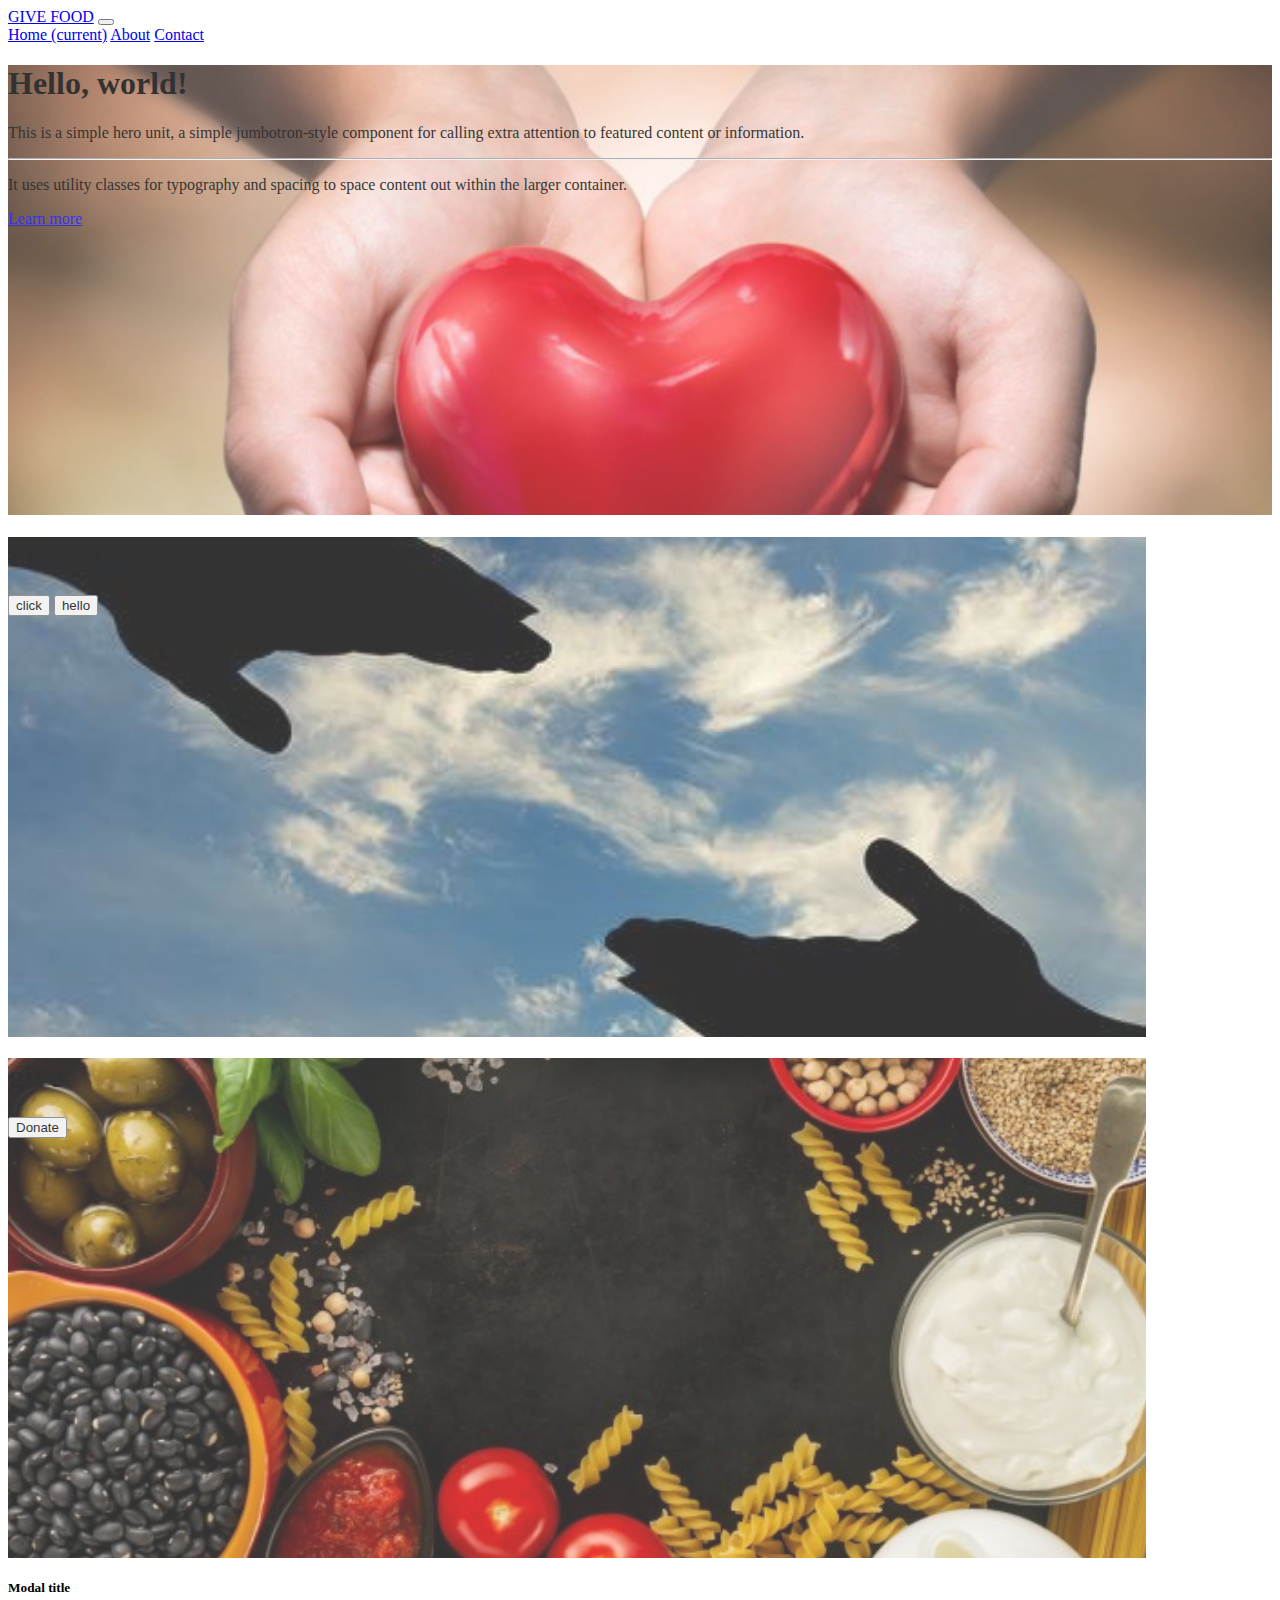
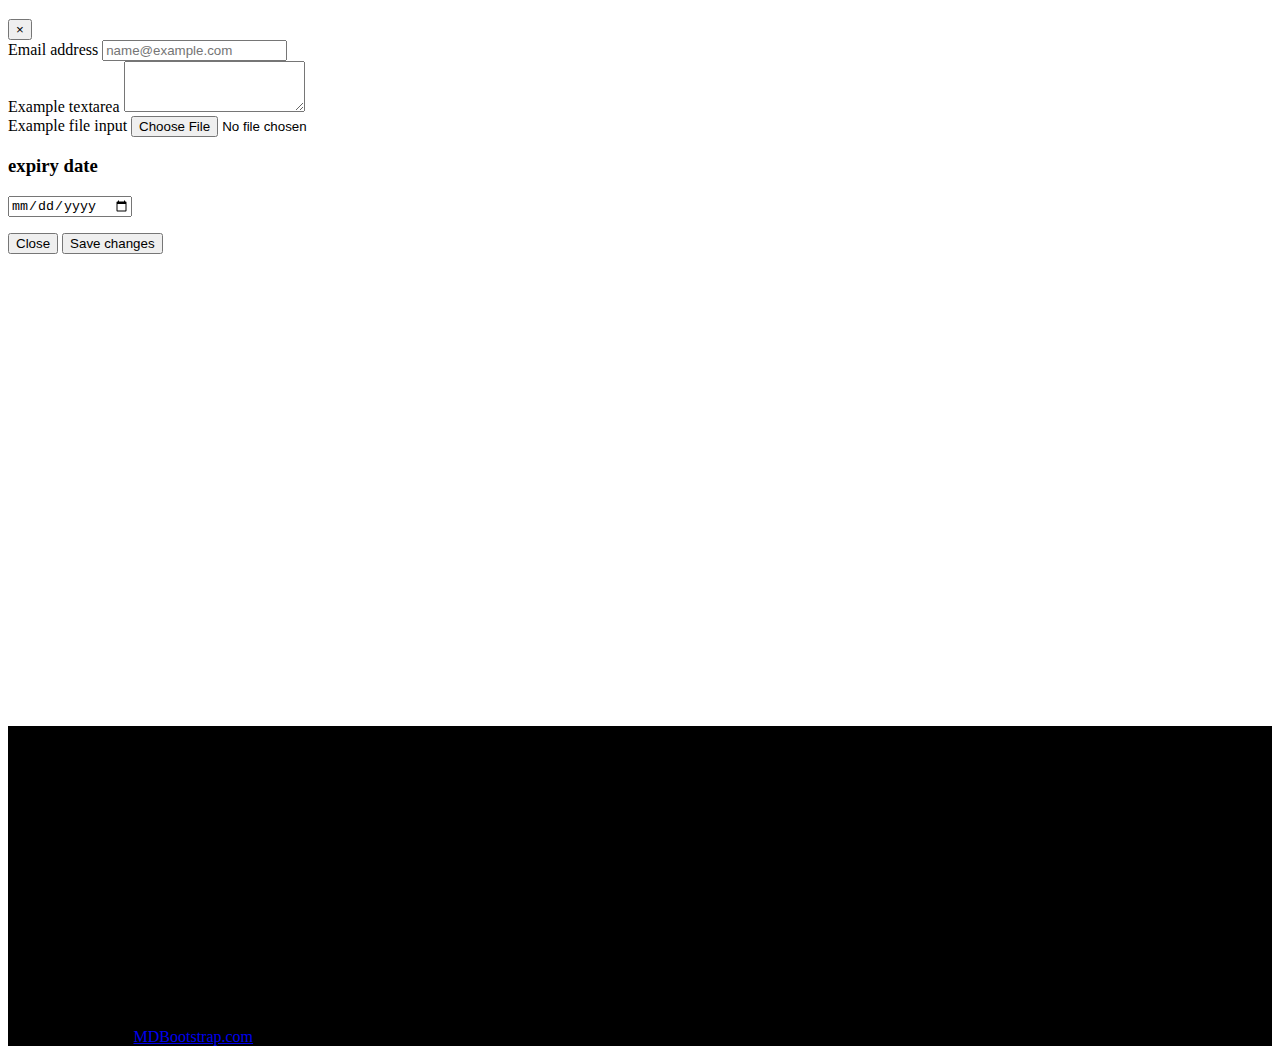
==== index.html @ f4e607a1 "first draft ui" ====
<!doctype <!DOCTYPE html>
<html>
<head>
  <meta charset="utf-8" />
  <meta http-equiv="X-UA-Compatible" content="IE=edge">
  <title>Page Title</title>
  <meta name="viewport" content="width=device-width, initial-scale=1">
  <link rel="stylesheet" type="text/css" media="screen" href="main.css" />
  <link rel="stylesheet" href="https://stackpath.bootstrapcdn.com/bootstrap/4.1.3/css/bootstrap.min.css" integrity="sha384-MCw98/SFnGE8fJT3GXwEOngsV7Zt27NXFoaoApmYm81iuXoPkFOJwJ8ERdknLPMO" crossorigin="anonymous">

<script src="index.js"></script>
</head>
<body>
    <nav class="navbar navbar-expand-lg navbar-light bg-light">
        <a class="navbar-brand" href="#">GIVE FOOD</a>
        <button class="navbar-toggler" type="button" data-toggle="collapse" data-target="#navbarNavAltMarkup" aria-controls="navbarNavAltMarkup" aria-expanded="false" aria-label="Toggle navigation">
          <span class="navbar-toggler-icon"></span>
        </button>
        <div class="collapse navbar-collapse" id="navbarNavAltMarkup">
          <div class="navbar-nav ">
            <a class="nav-item nav-link active" href="#">Home <span class="sr-only">(current)</span></a>
            <a class="nav-item nav-link" href="#">About</a>
            <a class="nav-item nav-link" href="#">Contact</a>
          </div>
        </div>
      </nav>

      <div class="jumbotron hi">
          <h1 class="display-4">Hello, world!</h1>
          <p class="lead">This is a simple hero unit, a simple jumbotron-style component for calling extra attention to featured content or information.</p>
          <hr class="my-4">
          <p>It uses utility classes for typography and spacing to space content out within the larger container.</p>
          <a class="btn btn-primary btn-lg" href="#" role="button">Learn more</a>
      </div>

      <section class="container-fluid">
          <div class="row">
              <div class="col-lg-6 help">
                <h1>Search</h1>
                <button type="button" onclick="document.location='./selection.html'"> click </button>

                <button type="button" class="btn btn-outline-warning" data-toggle='modal' data-target='#mymodal'>hello</button>
              </div>
              <div class="col-lg-6 give">
                  <h1>give</h1>
                  <!-- Button trigger modal -->
                <button type="button" class="btn btn-outline-success" data-toggle="modal" data-target="#exampleModal">
                    Donate
                  </button>
              </div>
                  
                  <!-- Modal -->
                  <div class="modal fade" id="exampleModal" tabindex="-1" role="dialog" aria-labelledby="exampleModalLabel" aria-hidden="true">
                    <div class="modal-dialog" role="document">
                      <div class="modal-content">
                        <div class="modal-header">
                          <h5 class="modal-title" id="exampleModalLabel">Modal title</h5>
                          <button type="button" class="close" data-dismiss="modal" aria-label="Close">
                            <span aria-hidden="true">&times;</span>
                          </button>
                        </div>
                        <div class="modal-body">
                            <form>
                                <div class="form-group">
                                  <label for="exampleFormControlInput1">Email address</label>
                                  <input type="email" class="form-control" id="exampleFormControlInput1" placeholder="name@example.com">
                                </div>
                                <div class="form-group">
                                    <label for="exampleFormControlTextarea1">Example textarea</label>
                                    <textarea class="form-control" id="exampleFormControlTextarea1" rows="3"></textarea>
                                  </div>
                                  
                                <div class="form-group">
                                  <label for="exampleFormControlFile1">Example file input</label>
                                  <input type="file" class="form-control-file" id="exampleFormControlFile1">
                                </div>
                                <h3>expiry date</h3>
                                <input type='date'>

                                  
                            </form>

                        </div>
                        <div class="modal-footer">
                          <button type="button" class="btn btn-secondary" data-dismiss="modal">Close</button>
                          <button type="button" class="btn btn-primary">Save changes</button>
                        </div>
                      </div>
                    </div>
                  </div>

                </div>
          </div>
              
      </section>
      <section class="container-fluid">
          <div class="row white">         
            
          </div>
          </div>
      </section>
      <section class="container-fluid">
          <div class="pimg1">
           </div>
          </div>
      </section>

      <footer class="footer font-small blue">
          <div class="row">
              <div class="col-lg-5 fot">
                  <h4> OPENING TIMES</h4>
                  <p>Sunday - Thursday: 11.30am - 10.30pm <br>Friday - Saturday: 11.30am - 11.00pm </p>
                
              </div>
              <div class="col-lg-3 fot">
                  <h4>SOCIAL MEDIA</h4>
                  <ul>
                      <li>Facebook</li>
                      <li>Instagram</li>
                      <li>Sign up</li>
                    </ul>
           </div>
            
               <div class="col-lg-3 fot">
                  <h4>CONTACT US</h4>
                  <p>Call: 07700 900529
                    <br>
                    Email:lalalashes@googlemail.com
                  </p>
           </div>
         
              
          </div>
          <div class="footer-copyright text-center py-3">© 2018 Copyright:
            <a href="https://mdbootstrap.com/bootstrap-tutorial/"> MDBootstrap.com</a>
          </div>  
        </footer>
        <script src="https://code.jquery.com/jquery-3.3.1.slim.min.js" integrity="sha384-q8i/X+965DzO0rT7abK41JStQIAqVgRVzpbzo5smXKp4YfRvH+8abtTE1Pi6jizo" crossorigin="anonymous"></script>
        <script src="https://cdnjs.cloudflare.com/ajax/libs/popper.js/1.14.3/umd/popper.min.js" integrity="sha384-ZMP7rVo3mIykV+2+9J3UJ46jBk0WLaUAdn689aCwoqbBJiSnjAK/l8WvCWPIPm49" crossorigin="anonymous"></script>
        <script src="https://stackpath.bootstrapcdn.com/bootstrap/4.1.3/js/bootstrap.min.js" integrity="sha384-ChfqqxuZUCnJSK3+MXmPNIyE6ZbWh2IMqE241rYiqJxyMiZ6OW/JmZQ5stwEULTy" crossorigin="anonymous"></script>
</body>

</html>
---- main.css ----
.hi {
 
    background-image:url('givinghands.jpg');
    width: 100%;
    min-height: 450px;
    position: relative;
    opacity: 0.80;
    background-position: center;
    background-size: cover;
    background-attachment: fixed;
}

.give{
    background-image:url('givefood.jpg');
    opacity: 0.80;
    height: 500px;
    width: 90%;
    background-repeat: no-repeat;
    background-position: center;
    background-size: cover;



}
.help {
    background-image:url('helping.jpg');
    opacity: 0.80;
    height: 500px;
    width: 90%;
    background-repeat: no-repeat;
    background-position: center;
    background-size: cover;
}
.pimg1 {
    background-image:url(thx.png);
    width: 100%;
    height: 400px;
    position: relative;
    opacity: 0.80;
    background-position: center;
    background-attachment: fixed;
    background-size: contain;
    background-repeat: no-repeat;
}

.white {
    background-image: white;
    height: 50px;
}
.footer {
    background-color: black;
    text-decoration-color: azure;
}
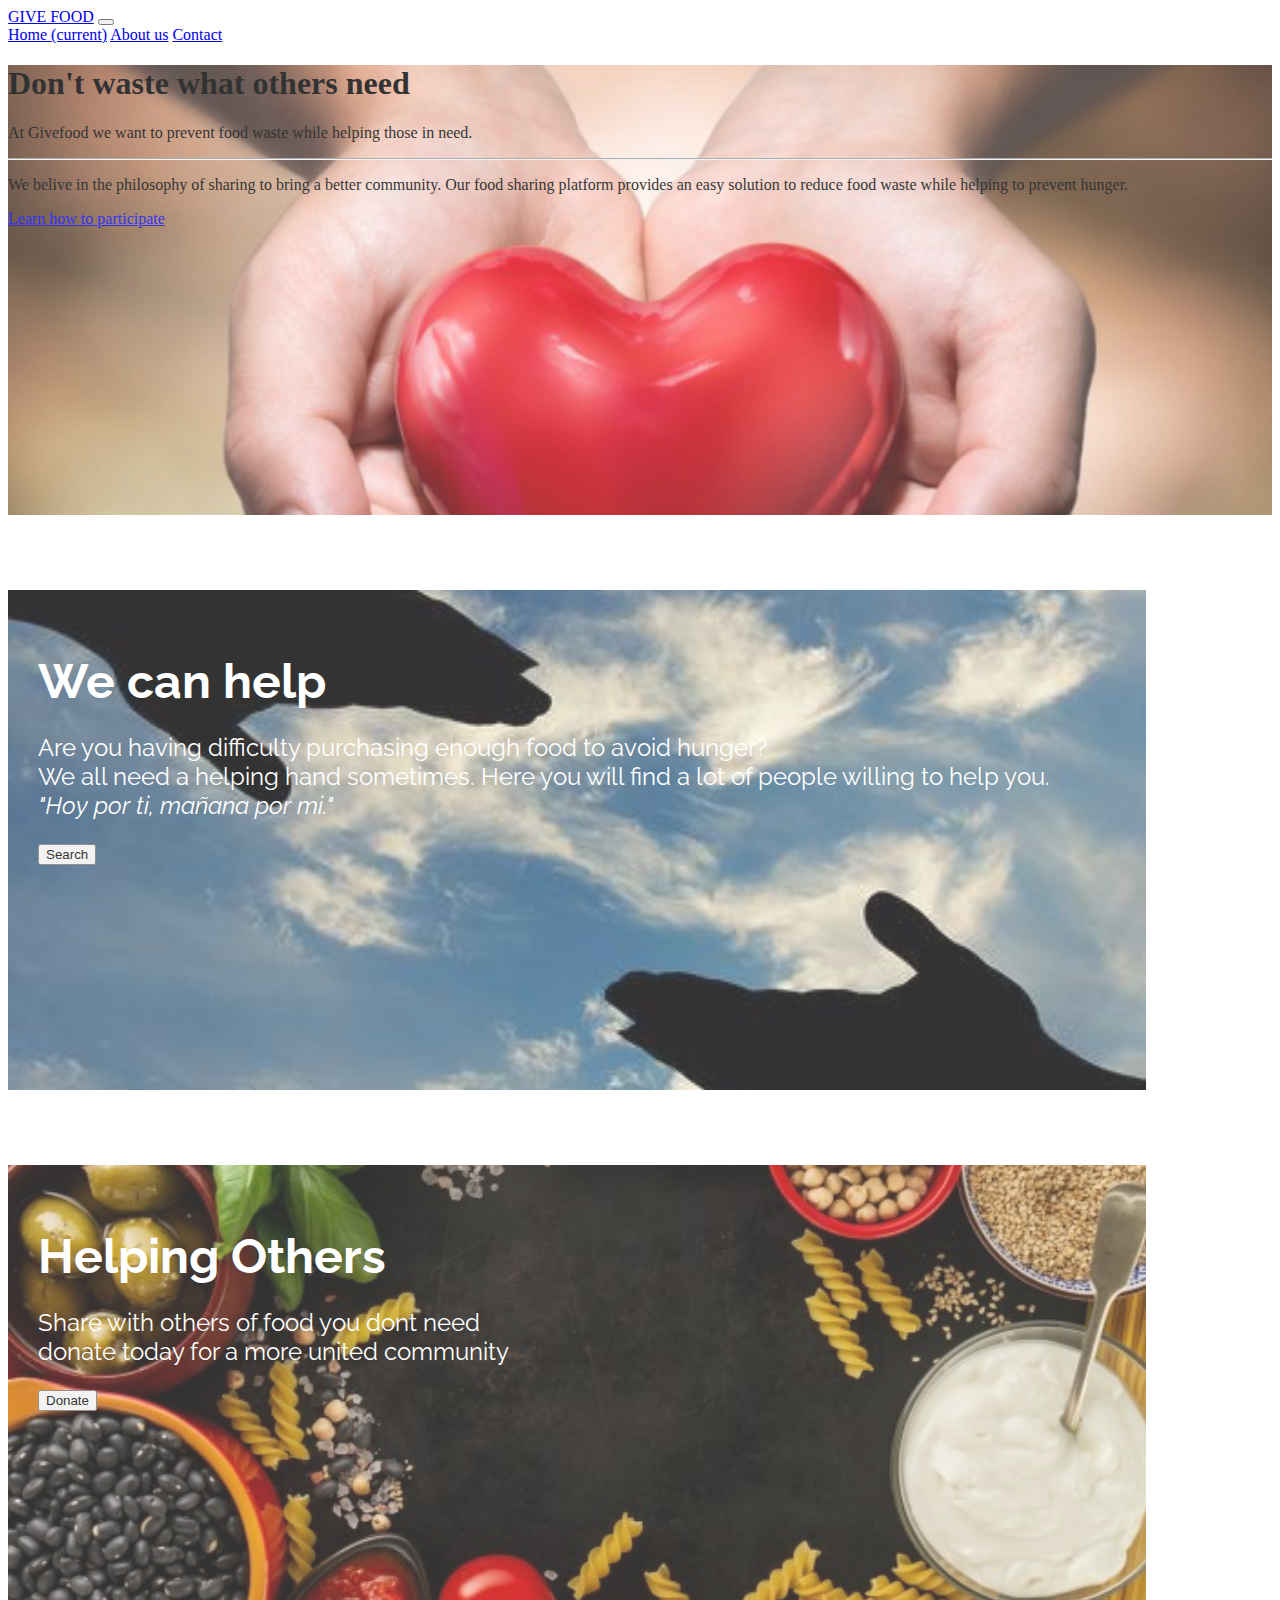
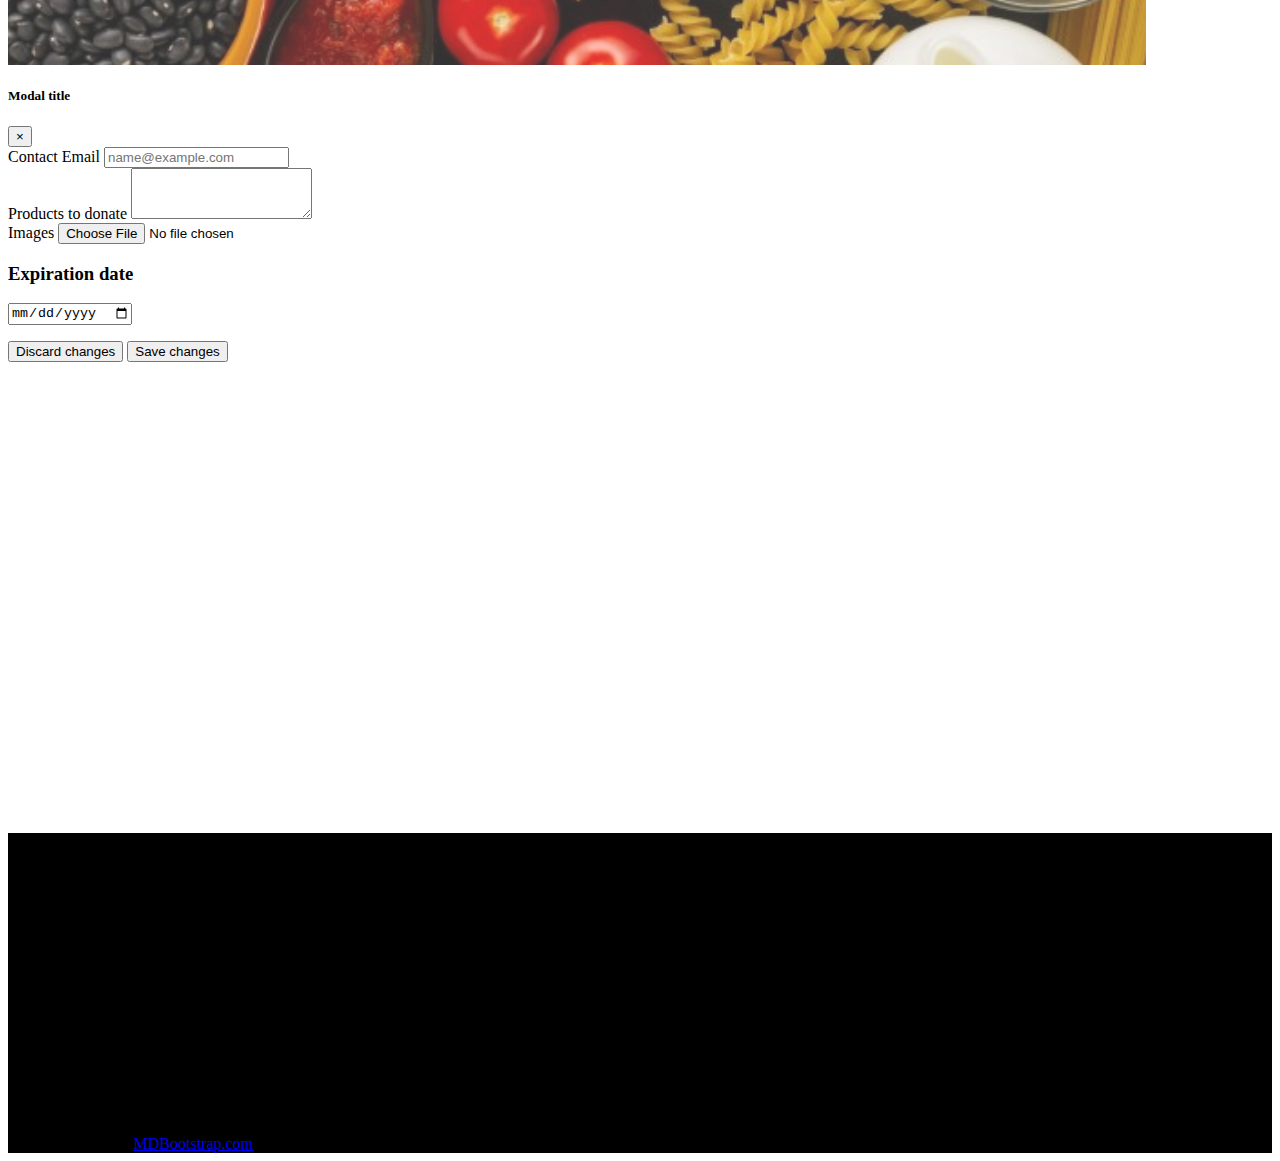
==== commit 401900db: "edited web" ====
--- a/index.html
+++ b/index.html
@@ -7,7 +7,7 @@
   <meta name="viewport" content="width=device-width, initial-scale=1">
   <link rel="stylesheet" type="text/css" media="screen" href="main.css" />
   <link rel="stylesheet" href="https://stackpath.bootstrapcdn.com/bootstrap/4.1.3/css/bootstrap.min.css" integrity="sha384-MCw98/SFnGE8fJT3GXwEOngsV7Zt27NXFoaoApmYm81iuXoPkFOJwJ8ERdknLPMO" crossorigin="anonymous">
-
+  <link href="https://fonts.googleapis.com/css?family=Raleway" rel="stylesheet">
 <script src="index.js"></script>
 </head>
 <body>
@@ -19,34 +19,49 @@
         <div class="collapse navbar-collapse" id="navbarNavAltMarkup">
           <div class="navbar-nav ">
             <a class="nav-item nav-link active" href="#">Home <span class="sr-only">(current)</span></a>
-            <a class="nav-item nav-link" href="#">About</a>
+            <a class="nav-item nav-link" href="#">About us</a>
             <a class="nav-item nav-link" href="#">Contact</a>
           </div>
         </div>
       </nav>
 
       <div class="jumbotron hi">
-          <h1 class="display-4">Hello, world!</h1>
-          <p class="lead">This is a simple hero unit, a simple jumbotron-style component for calling extra attention to featured content or information.</p>
+          <h1 class="display-4">Don't waste what others need</h1>
+          <p class="lead">  At Givefood we want to prevent food waste while helping those in need.</p>
           <hr class="my-4">
-          <p>It uses utility classes for typography and spacing to space content out within the larger container.</p>
-          <a class="btn btn-primary btn-lg" href="#" role="button">Learn more</a>
+          <p>We belive in the philosophy of sharing to bring a better community. Our food sharing platform provides an easy solution to reduce food waste while helping to prevent hunger.</p>
+          <a class="btn btn-primary btn-lg" href="#" role="button">Learn how to participate</a>
       </div>
 
       <section class="container-fluid">
           <div class="row">
               <div class="col-lg-6 help">
-                <h1>Search</h1>
-                <button type="button" onclick="document.location='./selection.html'"> click </button>
-
-                <button type="button" class="btn btn-outline-warning" data-toggle='modal' data-target='#mymodal'>hello</button>
+                <div class ='helptext'>
+                <h1 class ='bold_header'>We can help</h1>
+                <p>Are you having difficulty purchasing enough food to avoid hunger?
+                  <br>
+                  We all need a helping hand sometimes. Here you will find a lot of people willing to help you.
+                  <br>
+                  <i>"Hoy por ti, mañana por mi."</i>
+                  
+                </p>
+              
+                <button type="button" class="btn btn-outline-warning" onclick="document.location='./selection.html'"> Search </button>
+              </div>
               </div>
               <div class="col-lg-6 give">
-                  <h1>give</h1>
-                  <!-- Button trigger modal -->
-                <button type="button" class="btn btn-outline-success" data-toggle="modal" data-target="#exampleModal">
-                    Donate
-                  </button>
+                <div class = 'givetext helptext'>
+                    <h1 class=bold_header>Helping Others</h1>
+                    <p> Share with others of food you dont need
+                      <br>
+                        donate today for a more united community   
+                    </p>
+                    <!-- Button trigger modal -->
+                  <button type="button" class="btn btn-outline-success" data-toggle="modal" data-target="#exampleModal">
+                      Donate
+                    </button>
+                </div>
+                  
               </div>
                   
                   <!-- Modal -->
@@ -62,27 +77,24 @@
                         <div class="modal-body">
                             <form>
                                 <div class="form-group">
-                                  <label for="exampleFormControlInput1">Email address</label>
+                                  <label for="exampleFormControlInput1">Contact Email</label>
                                   <input type="email" class="form-control" id="exampleFormControlInput1" placeholder="name@example.com">
                                 </div>
                                 <div class="form-group">
-                                    <label for="exampleFormControlTextarea1">Example textarea</label>
+                                    <label for="exampleFormControlTextarea1">Products to donate</label>
                                     <textarea class="form-control" id="exampleFormControlTextarea1" rows="3"></textarea>
                                   </div>
                                   
                                 <div class="form-group">
-                                  <label for="exampleFormControlFile1">Example file input</label>
+                                  <label for="exampleFormControlFile1">Images</label>
                                   <input type="file" class="form-control-file" id="exampleFormControlFile1">
                                 </div>
-                                <h3>expiry date</h3>
+                                <h3>Expiration date</h3>
                                 <input type='date'>
-
-                                  
                             </form>
-
                         </div>
                         <div class="modal-footer">
-                          <button type="button" class="btn btn-secondary" data-dismiss="modal">Close</button>
+                          <button type="button" class="btn btn-secondary" data-dismiss="modal">Discard changes</button>
                           <button type="button" class="btn btn-primary">Save changes</button>
                         </div>
                       </div>
--- a/main.css
+++ b/main.css
@@ -51,4 +51,24 @@
 .footer {
     background-color: black;
     text-decoration-color: azure;
-}+}
+.card {
+   border-color: blue;
+
+}
+k{
+    height: 30rem;
+}
+.helptext {
+    color: white;
+    margin-top:75px;
+    font-family: 'Raleway', serif;
+    font-size: 24px;
+    padding: 30px;
+    margin-right: 20px;
+    
+}
+.bold_header {
+font-weight: bold;
+margin-bottom: 15px;
+}
